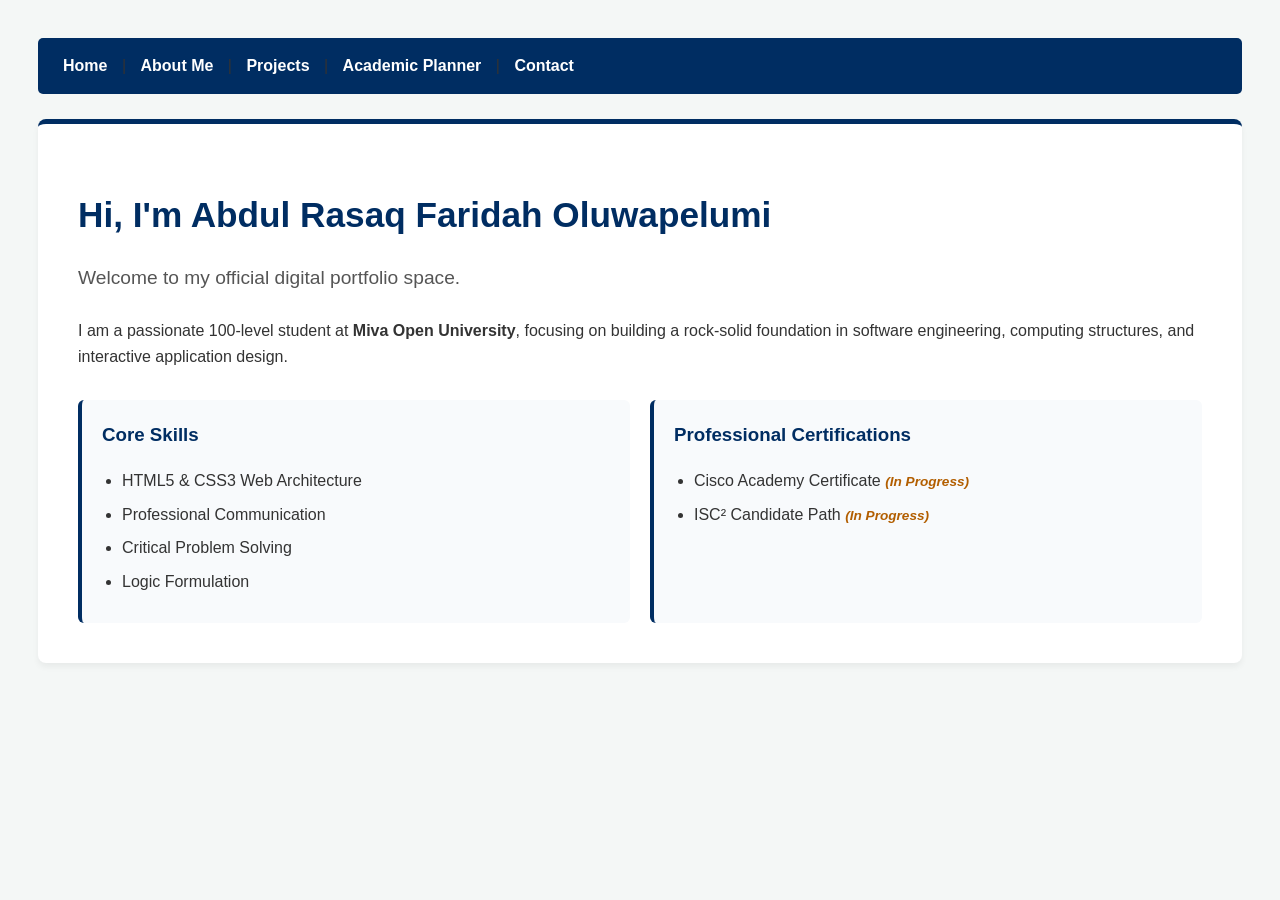
==== index.html @ 9880e0a9 "Add files via upload" ====
<!DOCTYPE HTML>
<html>
<head>
    <title>Home - My Portfolio</title>
    <style>
        /* Core website styles */
        body {
            font-family: 'Segoe UI', Tahoma, Geneva, Verdana, sans-serif;
            background-color: #f4f7f6;
            color: #333333;
            padding: 30px;
            line-height: 1.6;
        }
        nav {
            background-color: #002d62;
            padding: 15px;
            border-radius: 5px;
        }
        nav a {
            color: white;
            text-decoration: none;
            font-weight: bold;
            margin: 0 10px;
        }
        nav a:hover {
            text-decoration: underline;
        }

        /* Hero Home Card Layout */
        .home-container {
            background-color: white;
            padding: 40px;
            border-radius: 8px;
            margin-top: 25px;
            box-shadow: 0 4px 6px rgba(0,0,0,0.05);
            border-top: 5px solid #002d62;
        }
        
        h1 {
            color: #002d62;
            font-size: 2.2em;
            margin-bottom: 5px;
        }
        
        .subtitle {
            font-size: 1.2em;
            color: #555555;
            margin-bottom: 25px;
        }

        /* Grid for Skills and Certifications */
        .info-grid {
            display: grid;
            grid-template-columns: repeat(auto-fit, minmax(250px, 1fr));
            gap: 20px;
            margin-top: 30px;
        }
        
        .info-card {
            background-color: #f8fafc;
            padding: 20px;
            border-radius: 6px;
            border-left: 4px solid #002d62;
        }
        
        .info-card h3 {
            margin-top: 0;
            color: #002d62;
        }
        
        ul {
            padding-left: 20px;
            margin-bottom: 0;
        }
        
        li {
            margin-bottom: 8px;
        }
        
        .progress-tag {
            font-size: 0.85em;
            color: #b25e00;
            font-weight: bold;
            font-style: italic;
        }
    </style>
</head>
<body>

    <nav>
        <a href="index.html">Home</a> | 
        <a href="about.html">About Me</a> | 
        <a href="projects.html">Projects</a> | 
        <a href="planner.html">Academic Planner</a> | 
        <a href="contact.html">Contact</a>
    </nav>

    <div class="home-container">
        <h1>Hi, I'm Abdul Rasaq Faridah Oluwapelumi</h1>
        <p class="subtitle">Welcome to my official digital portfolio space.</p>
        
        <p>I am a passionate 100-level student at <strong>Miva Open University</strong>, focusing on building a rock-solid foundation in software engineering, computing structures, and interactive application design.</p>

        <div class="info-grid">
            
            <div class="info-card">
                <h3>Core Skills</h3>
                <ul>
                    <li>HTML5 & CSS3 Web Architecture</li>
                    <li>Professional Communication</li>
                    <li>Critical Problem Solving</li>
                    <li>Logic Formulation</li>
                </ul>
            </div>
            
            <div class="info-card">
                <h3>Professional Certifications</h3>
                <ul>
                    <li>Cisco Academy Certificate <span class="progress-tag">(In Progress)</span></li>
                    <li>ISC² Candidate Path <span class="progress-tag">(In Progress)</span></li>
                </ul>
            </div>

        </div>
    </div>

</body>
</html>
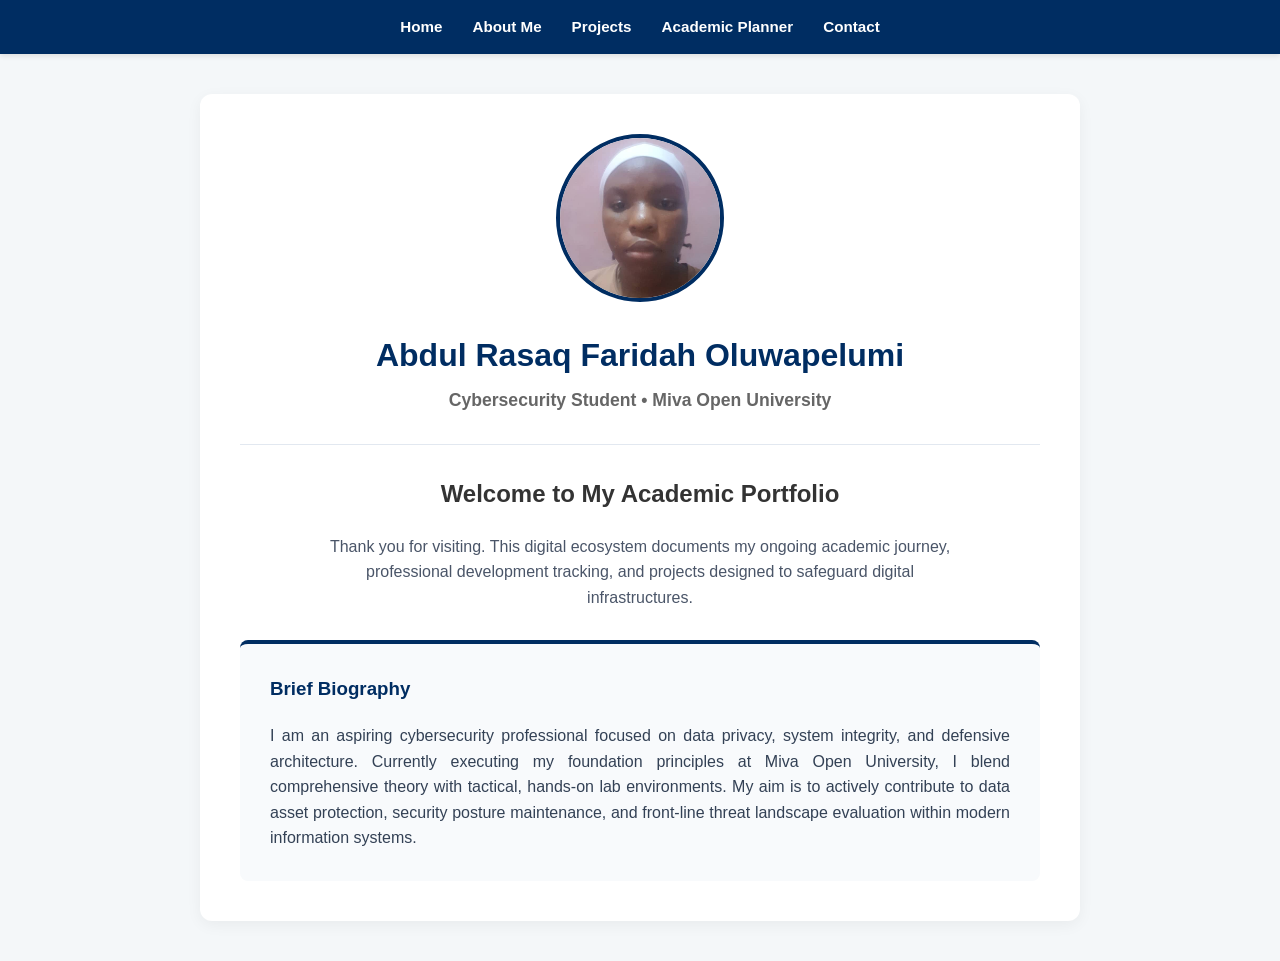
==== commit d1c5ad63: "Update index.html" ====
--- a/index.html
+++ b/index.html
@@ -1,128 +1,93 @@
 <!DOCTYPE HTML>
 <html>
 <head>
-    <title>Home - My Portfolio</title>
+    <title>Home | Abdul Rasaq Faridah Oluwapelumi</title>
     <style>
-        /* Core website styles */
-        body {
-            font-family: 'Segoe UI', Tahoma, Geneva, Verdana, sans-serif;
-            background-color: #f4f7f6;
+        body { 
+            font-family: 'Segoe UI', Tahoma, Geneva, Verdana, sans-serif; 
+            background-color: #f4f7f9; 
             color: #333333;
-            padding: 30px;
+            margin: 0;
+            padding: 0;
             line-height: 1.6;
         }
-        nav {
-            background-color: #002d62;
-            padding: 15px;
-            border-radius: 5px;
+        nav { 
+            background-color: #002d62; 
+            padding: 15px 30px; 
+            display: flex;
+            justify-content: center;
+            box-shadow: 0 2px 5px rgba(0,0,0,0.1);
         }
-        nav a {
-            color: white;
-            text-decoration: none;
-            font-weight: bold;
-            margin: 0 10px;
+        nav a { 
+            color: #ffffff; 
+            text-decoration: none; 
+            font-weight: 600; 
+            margin: 0 15px; 
+            font-size: 0.95em;
         }
-        nav a:hover {
-            text-decoration: underline;
+        .main-container {
+            max-width: 800px;
+            margin: 40px auto;
+            background-color: #ffffff;
+            padding: 40px;
+            border-radius: 12px;
+            box-shadow: 0 4px 15px rgba(0, 0, 0, 0.05);
+            text-align: center;
         }
-
-        /* Hero Home Card Layout */
-        .home-container {
-            background-color: white;
-            padding: 40px;
-            border-radius: 8px;
-            margin-top: 25px;
-            box-shadow: 0 4px 6px rgba(0,0,0,0.05);
-            border-top: 5px solid #002d62;
+        .profile-img {
+            width: 160px; 
+            height: 160px; 
+            border-radius: 50%; 
+            object-fit: cover; 
+            border: 4px solid #002d62; 
+            margin-bottom: 20px;
         }
-        
-        h1 {
-            color: #002d62;
-            font-size: 2.2em;
-            margin-bottom: 5px;
-        }
-        
-        .subtitle {
-            font-size: 1.2em;
-            color: #555555;
-            margin-bottom: 25px;
-        }
-
-        /* Grid for Skills and Certifications */
-        .info-grid {
-            display: grid;
-            grid-template-columns: repeat(auto-fit, minmax(250px, 1fr));
-            gap: 20px;
-            margin-top: 30px;
-        }
-        
-        .info-card {
-            background-color: #f8fafc;
-            padding: 20px;
-            border-radius: 6px;
-            border-left: 4px solid #002d62;
-        }
-        
-        .info-card h3 {
-            margin-top: 0;
-            color: #002d62;
-        }
-        
-        ul {
-            padding-left: 20px;
-            margin-bottom: 0;
-        }
-        
-        li {
-            margin-bottom: 8px;
-        }
-        
-        .progress-tag {
-            font-size: 0.85em;
-            color: #b25e00;
-            font-weight: bold;
-            font-style: italic;
+        h1 { color: #002d62; margin: 0 0 5px 0; }
+        .subtitle { font-size: 1.1em; color: #666666; margin-bottom: 25px; font-weight: 600; }
+        .bio-box {
+            text-align: left; 
+            background-color: #f8fafc; 
+            padding: 30px; 
+            border-radius: 8px; 
+            border-top: 4px solid #002d62;
         }
     </style>
 </head>
 <body>
 
     <nav>
-        <a href="index.html">Home</a> | 
-        <a href="about.html">About Me</a> | 
-        <a href="projects.html">Projects</a> | 
-        <a href="planner.html">Academic Planner</a> | 
+        <a href="index.html">Home</a>
+        <a href="about.html">About Me</a>
+        <a href="projects.html">Projects</a>
+        <a href="planner.html">Academic Planner</a>
         <a href="contact.html">Contact</a>
     </nav>
 
-    <div class="home-container">
-        <h1>Hi, I'm Abdul Rasaq Faridah Oluwapelumi</h1>
-        <p class="subtitle">Welcome to my official digital portfolio space.</p>
-        
-        <p>I am a passionate 100-level student at <strong>Miva Open University</strong>, focusing on building a rock-solid foundation in software engineering, computing structures, and interactive application design.</p>
+    <div class="main-container">
+        <img src="my-pic.jpeg" alt="Abdul Rasaq Faridah" class="profile-img">
+        <h1>Abdul Rasaq Faridah Oluwapelumi</h1>
+        <div class="subtitle">Cybersecurity Student &bull; Miva Open University</div>
 
-        <div class="info-grid">
-            
-            <div class="info-card">
-                <h3>Core Skills</h3>
-                <ul>
-                    <li>HTML5 & CSS3 Web Architecture</li>
-                    <li>Professional Communication</li>
-                    <li>Critical Problem Solving</li>
-                    <li>Logic Formulation</li>
-                </ul>
-            </div>
-            
-            <div class="info-card">
-                <h3>Professional Certifications</h3>
-                <ul>
-                    <li>Cisco Academy Certificate <span class="progress-tag">(In Progress)</span></li>
-                    <li>ISC² Candidate Path <span class="progress-tag">(In Progress)</span></li>
-                </ul>
-            </div>
+        <hr style="border:0; height:1px; background-color:#e2e8f0; margin:30px 0;">
 
+        <h2>Welcome to My Academic Portfolio</h2>
+        <p style="color: #4a5568; max-width: 650px; margin: 0 auto 30px auto;">
+            Thank you for visiting. This digital ecosystem documents my ongoing academic journey, professional development tracking, and projects designed to safeguard digital infrastructures.
+        </p>
+
+        <div class="bio-box">
+            <h3 style="margin-top:0; color:#002d62;">Brief Biography</h3>
+            <p style="margin:0; color:#334155; text-align: justify;">
+                I am an aspiring cybersecurity professional focused on data privacy, system integrity, and defensive architecture. Currently executing my foundation principles at Miva Open University, I blend comprehensive theory with tactical, hands-on lab environments. My aim is to actively contribute to data asset protection, security posture maintenance, and front-line threat landscape evaluation within modern information systems.
+            </p>
         </div>
     </div>
 
+    <script>
+        window.onload = function() {
+            alert("Welcome to Abdul Rasaq Faridah Oluwapelumi's Portfolio Website!");
+        };
+    </script>
+
 </body>
-</html>+</html>
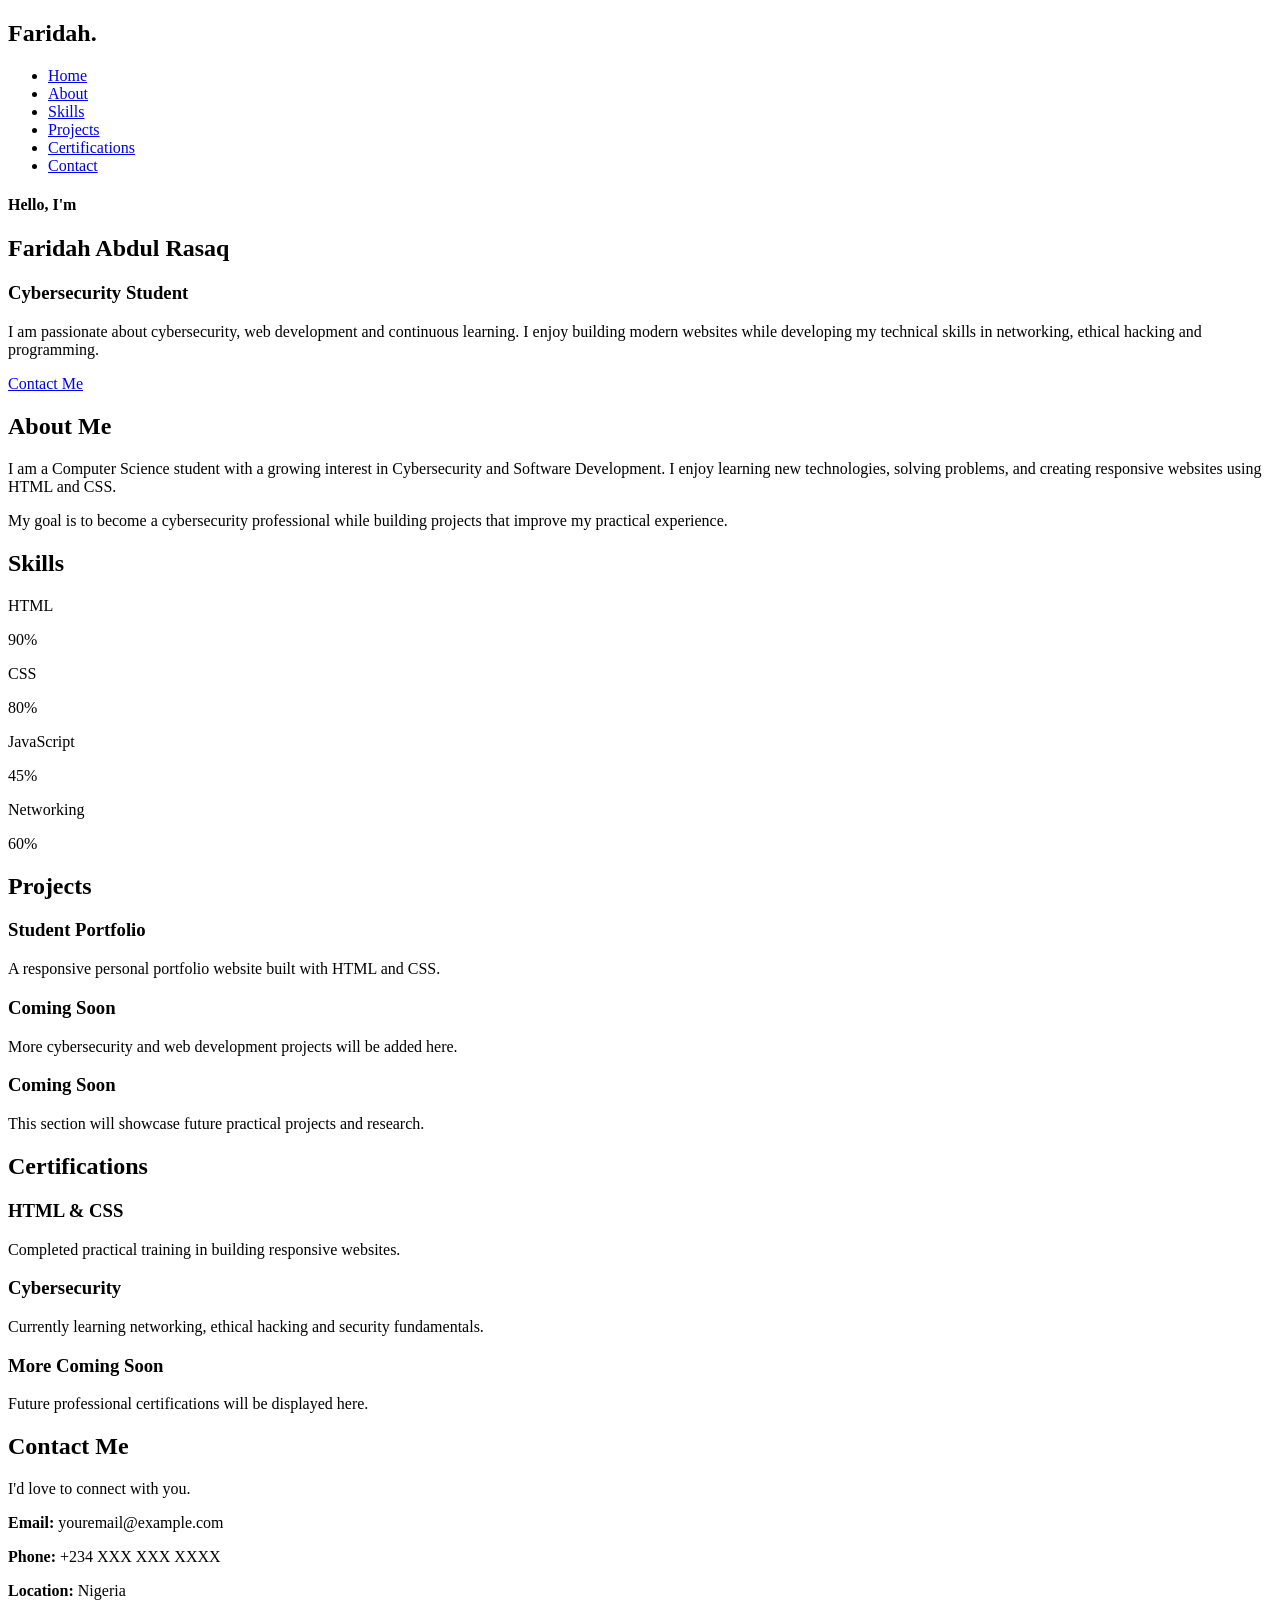
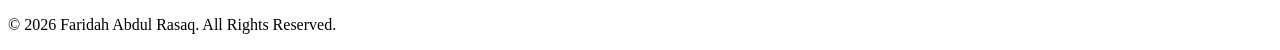
==== commit e472a520: "Update index.html" ====
--- a/index.html
+++ b/index.html
@@ -1,93 +1,249 @@
-<!DOCTYPE HTML>
-<html>
+<!DOCTYPE html>
+<html lang="en">
 <head>
-    <title>Home | Abdul Rasaq Faridah Oluwapelumi</title>
-    <style>
-        body { 
-            font-family: 'Segoe UI', Tahoma, Geneva, Verdana, sans-serif; 
-            background-color: #f4f7f9; 
-            color: #333333;
-            margin: 0;
-            padding: 0;
-            line-height: 1.6;
-        }
-        nav { 
-            background-color: #002d62; 
-            padding: 15px 30px; 
-            display: flex;
-            justify-content: center;
-            box-shadow: 0 2px 5px rgba(0,0,0,0.1);
-        }
-        nav a { 
-            color: #ffffff; 
-            text-decoration: none; 
-            font-weight: 600; 
-            margin: 0 15px; 
-            font-size: 0.95em;
-        }
-        .main-container {
-            max-width: 800px;
-            margin: 40px auto;
-            background-color: #ffffff;
-            padding: 40px;
-            border-radius: 12px;
-            box-shadow: 0 4px 15px rgba(0, 0, 0, 0.05);
-            text-align: center;
-        }
-        .profile-img {
-            width: 160px; 
-            height: 160px; 
-            border-radius: 50%; 
-            object-fit: cover; 
-            border: 4px solid #002d62; 
-            margin-bottom: 20px;
-        }
-        h1 { color: #002d62; margin: 0 0 5px 0; }
-        .subtitle { font-size: 1.1em; color: #666666; margin-bottom: 25px; font-weight: 600; }
-        .bio-box {
-            text-align: left; 
-            background-color: #f8fafc; 
-            padding: 30px; 
-            border-radius: 8px; 
-            border-top: 4px solid #002d62;
-        }
-    </style>
+    <meta charset="UTF-8">
+    <meta name="viewport" content="width=device-width, initial-scale=1.0">
+    <title>Faridah Abdul Rasaq | Student Portfolio</title>
+
+    <link rel="stylesheet" href="style.css">
+
+    <link rel="preconnect" href="https://fonts.googleapis.com">
+    <link rel="preconnect" href="https://fonts.gstatic.com" crossorigin>
+    <link href="https://fonts.googleapis.com/css2?family=Poppins:wght@300;400;500;600;700&display=swap" rel="stylesheet">
 </head>
+
 <body>
 
-    <nav>
-        <a href="index.html">Home</a>
-        <a href="about.html">About Me</a>
-        <a href="projects.html">Projects</a>
-        <a href="planner.html">Academic Planner</a>
-        <a href="contact.html">Contact</a>
-    </nav>
-
-    <div class="main-container">
-        <img src="my-pic.jpeg" alt="Abdul Rasaq Faridah" class="profile-img">
-        <h1>Abdul Rasaq Faridah Oluwapelumi</h1>
-        <div class="subtitle">Cybersecurity Student &bull; Miva Open University</div>
-
-        <hr style="border:0; height:1px; background-color:#e2e8f0; margin:30px 0;">
-
-        <h2>Welcome to My Academic Portfolio</h2>
-        <p style="color: #4a5568; max-width: 650px; margin: 0 auto 30px auto;">
-            Thank you for visiting. This digital ecosystem documents my ongoing academic journey, professional development tracking, and projects designed to safeguard digital infrastructures.
-        </p>
-
-        <div class="bio-box">
-            <h3 style="margin-top:0; color:#002d62;">Brief Biography</h3>
-            <p style="margin:0; color:#334155; text-align: justify;">
-                I am an aspiring cybersecurity professional focused on data privacy, system integrity, and defensive architecture. Currently executing my foundation principles at Miva Open University, I blend comprehensive theory with tactical, hands-on lab environments. My aim is to actively contribute to data asset protection, security posture maintenance, and front-line threat landscape evaluation within modern information systems.
-            </p>
+<header>
+
+<nav>
+
+<h2 class="logo">Faridah.</h2>
+
+<ul>
+
+<li><a href="#home">Home</a></li>
+
+<li><a href="#about">About</a></li>
+
+<li><a href="#skills">Skills</a></li>
+
+<li><a href="#projects">Projects</a></li>
+
+<li><a href="#certifications">Certifications</a></li>
+
+<li><a href="#contact">Contact</a></li>
+
+</ul>
+
+</nav>
+
+</header>
+
+<section id="home" class="hero">
+
+<div class="hero-text">
+
+<h4>Hello, I'm</h4>
+
+<h1>Faridah Abdul Rasaq</h1>
+
+<h3>Cybersecurity Student</h3>
+
+<p>
+I am passionate about cybersecurity, web development and continuous learning.
+I enjoy building modern websites while developing my technical skills in networking,
+ethical hacking and programming.
+</p>
+
+<a href="#contact" class="btn">Contact Me</a>
+
+</div>
+
+</section>
+
+<section id="about">
+
+<div class="container">
+
+<h2>About Me</h2>
+
+<p>
+
+I am a Computer Science student with a growing interest in Cybersecurity and
+Software Development. I enjoy learning new technologies, solving problems,
+and creating responsive websites using HTML and CSS.
+
+</p>
+
+<p>
+
+My goal is to become a cybersecurity professional while building projects
+that improve my practical experience.
+
+</p>
+
+</div>
+
+</section>
+
+<section id="skills">
+
+<div class="container">
+
+<h2>Skills</h2>
+
+<div class="skill">
+
+<p>HTML</p>
+
+<div class="progress">
+
+<div class="html">90%</div>
+
+</div>
+
+</div>
+
+<div class="skill">
+
+<p>CSS</p>
+
+<div class="progress">
+
+<div class="css">80%</div>
+
+</div>
+
+</div>
+
+<div class="skill">
+
+<p>JavaScript</p>
+
+<div class="progress">
+
+<div class="javascript">45%</div>
+
+</div>
+
+</div>
+
+<div class="skill">
+
+<p>Networking</p>
+
+<div class="progress">
+
+<div class="network">60%</div>
+
+</div>
+
+</div>
+
+</div>
+
+</section>
+
+<section id="projects">
+
+<div class="container">
+
+<h2>Projects</h2>
+
+<div class="cards">
+
+<div class="card">
+
+<h3>Student Portfolio</h3>
+
+<p>
+A responsive personal portfolio website built with HTML and CSS.
+</p>
+
+</div>
+
+<div class="card">
+
+<h3>Coming Soon</h3>
+
+<p>
+More cybersecurity and web development projects will be added here.
+</p>
+
+</div>
+
+<div class="card">
+
+<h3>Coming Soon</h3>
+
+<p>
+This section will showcase future practical projects and research.
+</p>
+
+</div>
+
+</div>
+
+</div>
+
+</section>
+    <section id="certifications">
+
+    <div class="container">
+
+        <h2>Certifications</h2>
+
+        <div class="cards">
+
+            <div class="card">
+                <h3>HTML & CSS</h3>
+                <p>Completed practical training in building responsive websites.</p>
+            </div>
+
+            <div class="card">
+                <h3>Cybersecurity</h3>
+                <p>Currently learning networking, ethical hacking and security fundamentals.</p>
+            </div>
+
+            <div class="card">
+                <h3>More Coming Soon</h3>
+                <p>Future professional certifications will be displayed here.</p>
+            </div>
+
         </div>
+
     </div>
 
-    <script>
-        window.onload = function() {
-            alert("Welcome to Abdul Rasaq Faridah Oluwapelumi's Portfolio Website!");
-        };
-    </script>
+</section>
+
+<section id="contact">
+
+    <div class="container">
+
+        <h2>Contact Me</h2>
+
+        <p>I'd love to connect with you.</p>
+
+        <div class="contact-info">
+
+            <p><strong>Email:</strong> youremail@example.com</p>
+
+            <p><strong>Phone:</strong> +234 XXX XXX XXXX</p>
+
+            <p><strong>Location:</strong> Nigeria</p>
+
+        </div>
+
+    </div>
+
+</section>
+
+<footer>
+
+    <p>&copy; 2026 Faridah Abdul Rasaq. All Rights Reserved.</p>
+
+</footer>
 
 </body>
 </html>
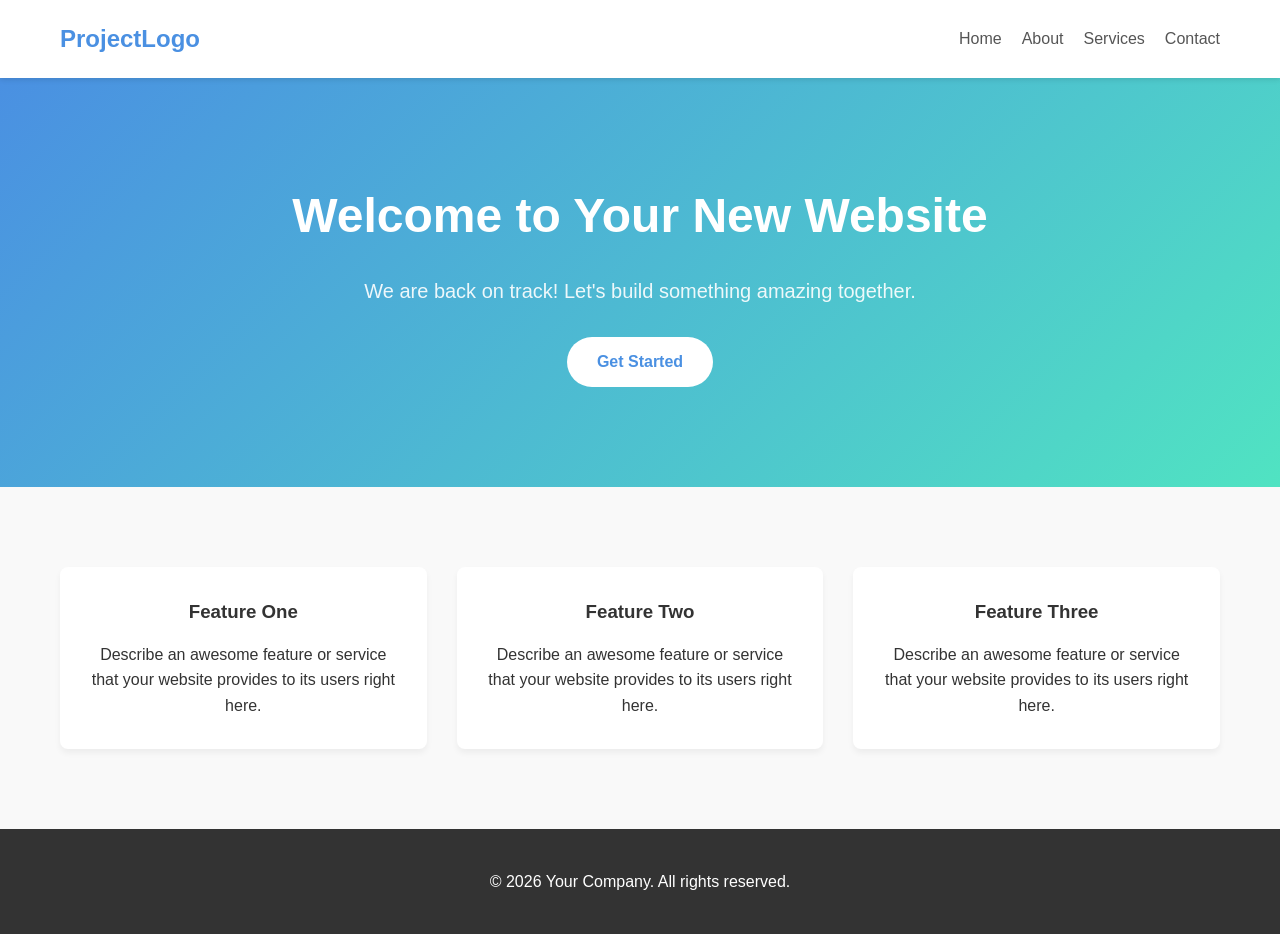
==== commit 6deec7c4: "Update index.html" ====
--- a/index.html
+++ b/index.html
@@ -1,249 +1,178 @@
+
 <!DOCTYPE html>
 <html lang="en">
 <head>
     <meta charset="UTF-8">
     <meta name="viewport" content="width=device-width, initial-scale=1.0">
-    <title>Faridah Abdul Rasaq | Student Portfolio</title>
+    <title>My Awesome Website</title>
+    <style>
+        /* Reset and Base Styles */
+        * {
+            margin: 0;
+            padding: 0;
+            box-sizing: border-box;
+            font-family: 'Segoe UI', Tahoma, Geneva, Verdana, sans-serif;
+        }
 
-    <link rel="stylesheet" href="style.css">
+        body {
+            background-color: #f9f9f9;
+            color: #333;
+            line-height: 1.6;
+        }
 
-    <link rel="preconnect" href="https://fonts.googleapis.com">
-    <link rel="preconnect" href="https://fonts.gstatic.com" crossorigin>
-    <link href="https://fonts.googleapis.com/css2?family=Poppins:wght@300;400;500;600;700&display=swap" rel="stylesheet">
+        /* Navigation */
+        header {
+            background-color: #fff;
+            box-shadow: 0 2px 5px rgba(0,0,0,0.1);
+            position: sticky;
+            top: 0;
+            z-index: 100;
+        }
+
+        .nav-container {
+            display: flex;
+            justify-content: space-between;
+            align-items: center;
+            max-width: 1200px;
+            margin: 0 auto;
+            padding: 20px;
+        }
+
+        .logo {
+            font-size: 24px;
+            font-weight: bold;
+            color: #4A90E2;
+            text-decoration: none;
+        }
+
+        .nav-links {
+            list-style: none;
+            display: flex;
+            gap: 20px;
+        }
+
+        .nav-links a {
+            text-decoration: none;
+            color: #555;
+            font-weight: 500;
+            transition: color 0.3s;
+        }
+
+        .nav-links a:hover {
+            color: #4A90E2;
+        }
+
+        /* Hero Section */
+        .hero {
+            background: linear-gradient(135deg, #4A90E2 0%, #50E3C2 100%);
+            color: white;
+            padding: 100px 20px;
+            text-align: center;
+        }
+
+        .hero h1 {
+            font-size: 48px;
+            margin-bottom: 20px;
+        }
+
+        .hero p {
+            font-size: 20px;
+            margin-bottom: 30px;
+            opacity: 0.9;
+        }
+
+        .btn {
+            display: inline-block;
+            background-color: white;
+            color: #4A90E2;
+            padding: 12px 30px;
+            border-radius: 25px;
+            text-decoration: none;
+            font-weight: bold;
+            transition: transform 0.3s, box-shadow 0.3s;
+        }
+
+        .btn:hover {
+            transform: translateY(-2px);
+            box-shadow: 0 5px 15px rgba(0,0,0,0.2);
+        }
+
+        /* Main Content / Features */
+        .main-content {
+            max-width: 1200px;
+            margin: 80px auto;
+            padding: 0 20px;
+        }
+
+        .features {
+            display: grid;
+            grid-template-columns: repeat(auto-fit, minmax(300px, 1fr));
+            gap: 30px;
+        }
+
+        .feature-card {
+            background: white;
+            padding: 30px;
+            border-radius: 8px;
+            box-shadow: 0 4px 6px rgba(0,0,0,0.05);
+            text-align: center;
+        }
+
+        .feature-card h3 {
+            margin-bottom: 15px;
+            color: #333;
+        }
+
+        /* Footer */
+        footer {
+            background-color: #333;
+            color: white;
+            text-align: center;
+            padding: 40px 20px;
+            margin-top: 80px;
+        }
+    </style>
 </head>
-
 <body>
 
-<header>
+    <header>
+        <div class="nav-container">
+            <a href="#" class="logo">ProjectLogo</a>
+            <ul class="nav-links">
+                <li><a href="#">Home</a></li>
+                <li><a href="#">About</a></li>
+                <li><a href="#">Services</a></li>
+                <li><a href="#">Contact</a></li>
+            </ul>
+        </div>
+    </header>
 
-<nav>
+    <section class="hero">
+        <h1>Welcome to Your New Website</h1>
+        <p>We are back on track! Let's build something amazing together.</p>
+        <a href="#" class="btn">Get Started</a>
+    </section>
 
-<h2 class="logo">Faridah.</h2>
+    <main class="main-content">
+        <div class="features">
+            <div class="feature-card">
+                <h3>Feature One</h3>
+                <p>Describe an awesome feature or service that your website provides to its users right here.</p>
+            </div>
+            <div class="feature-card">
+                <h3>Feature Two</h3>
+                <p>Describe an awesome feature or service that your website provides to its users right here.</p>
+            </div>
+            <div class="feature-card">
+                <h3>Feature Three</h3>
+                <p>Describe an awesome feature or service that your website provides to its users right here.</p>
+            </div>
+        </div>
+    </main>
 
-<ul>
-
-<li><a href="#home">Home</a></li>
-
-<li><a href="#about">About</a></li>
-
-<li><a href="#skills">Skills</a></li>
-
-<li><a href="#projects">Projects</a></li>
-
-<li><a href="#certifications">Certifications</a></li>
-
-<li><a href="#contact">Contact</a></li>
-
-</ul>
-
-</nav>
-
-</header>
-
-<section id="home" class="hero">
-
-<div class="hero-text">
-
-<h4>Hello, I'm</h4>
-
-<h1>Faridah Abdul Rasaq</h1>
-
-<h3>Cybersecurity Student</h3>
-
-<p>
-I am passionate about cybersecurity, web development and continuous learning.
-I enjoy building modern websites while developing my technical skills in networking,
-ethical hacking and programming.
-</p>
-
-<a href="#contact" class="btn">Contact Me</a>
-
-</div>
-
-</section>
-
-<section id="about">
-
-<div class="container">
-
-<h2>About Me</h2>
-
-<p>
-
-I am a Computer Science student with a growing interest in Cybersecurity and
-Software Development. I enjoy learning new technologies, solving problems,
-and creating responsive websites using HTML and CSS.
-
-</p>
-
-<p>
-
-My goal is to become a cybersecurity professional while building projects
-that improve my practical experience.
-
-</p>
-
-</div>
-
-</section>
-
-<section id="skills">
-
-<div class="container">
-
-<h2>Skills</h2>
-
-<div class="skill">
-
-<p>HTML</p>
-
-<div class="progress">
-
-<div class="html">90%</div>
-
-</div>
-
-</div>
-
-<div class="skill">
-
-<p>CSS</p>
-
-<div class="progress">
-
-<div class="css">80%</div>
-
-</div>
-
-</div>
-
-<div class="skill">
-
-<p>JavaScript</p>
-
-<div class="progress">
-
-<div class="javascript">45%</div>
-
-</div>
-
-</div>
-
-<div class="skill">
-
-<p>Networking</p>
-
-<div class="progress">
-
-<div class="network">60%</div>
-
-</div>
-
-</div>
-
-</div>
-
-</section>
-
-<section id="projects">
-
-<div class="container">
-
-<h2>Projects</h2>
-
-<div class="cards">
-
-<div class="card">
-
-<h3>Student Portfolio</h3>
-
-<p>
-A responsive personal portfolio website built with HTML and CSS.
-</p>
-
-</div>
-
-<div class="card">
-
-<h3>Coming Soon</h3>
-
-<p>
-More cybersecurity and web development projects will be added here.
-</p>
-
-</div>
-
-<div class="card">
-
-<h3>Coming Soon</h3>
-
-<p>
-This section will showcase future practical projects and research.
-</p>
-
-</div>
-
-</div>
-
-</div>
-
-</section>
-    <section id="certifications">
-
-    <div class="container">
-
-        <h2>Certifications</h2>
-
-        <div class="cards">
-
-            <div class="card">
-                <h3>HTML & CSS</h3>
-                <p>Completed practical training in building responsive websites.</p>
-            </div>
-
-            <div class="card">
-                <h3>Cybersecurity</h3>
-                <p>Currently learning networking, ethical hacking and security fundamentals.</p>
-            </div>
-
-            <div class="card">
-                <h3>More Coming Soon</h3>
-                <p>Future professional certifications will be displayed here.</p>
-            </div>
-
-        </div>
-
-    </div>
-
-</section>
-
-<section id="contact">
-
-    <div class="container">
-
-        <h2>Contact Me</h2>
-
-        <p>I'd love to connect with you.</p>
-
-        <div class="contact-info">
-
-            <p><strong>Email:</strong> youremail@example.com</p>
-
-            <p><strong>Phone:</strong> +234 XXX XXX XXXX</p>
-
-            <p><strong>Location:</strong> Nigeria</p>
-
-        </div>
-
-    </div>
-
-</section>
-
-<footer>
-
-    <p>&copy; 2026 Faridah Abdul Rasaq. All Rights Reserved.</p>
-
-</footer>
+    <footer>
+        <p>&copy; 2026 Your Company. All rights reserved.</p>
+    </footer>
 
 </body>
 </html>
